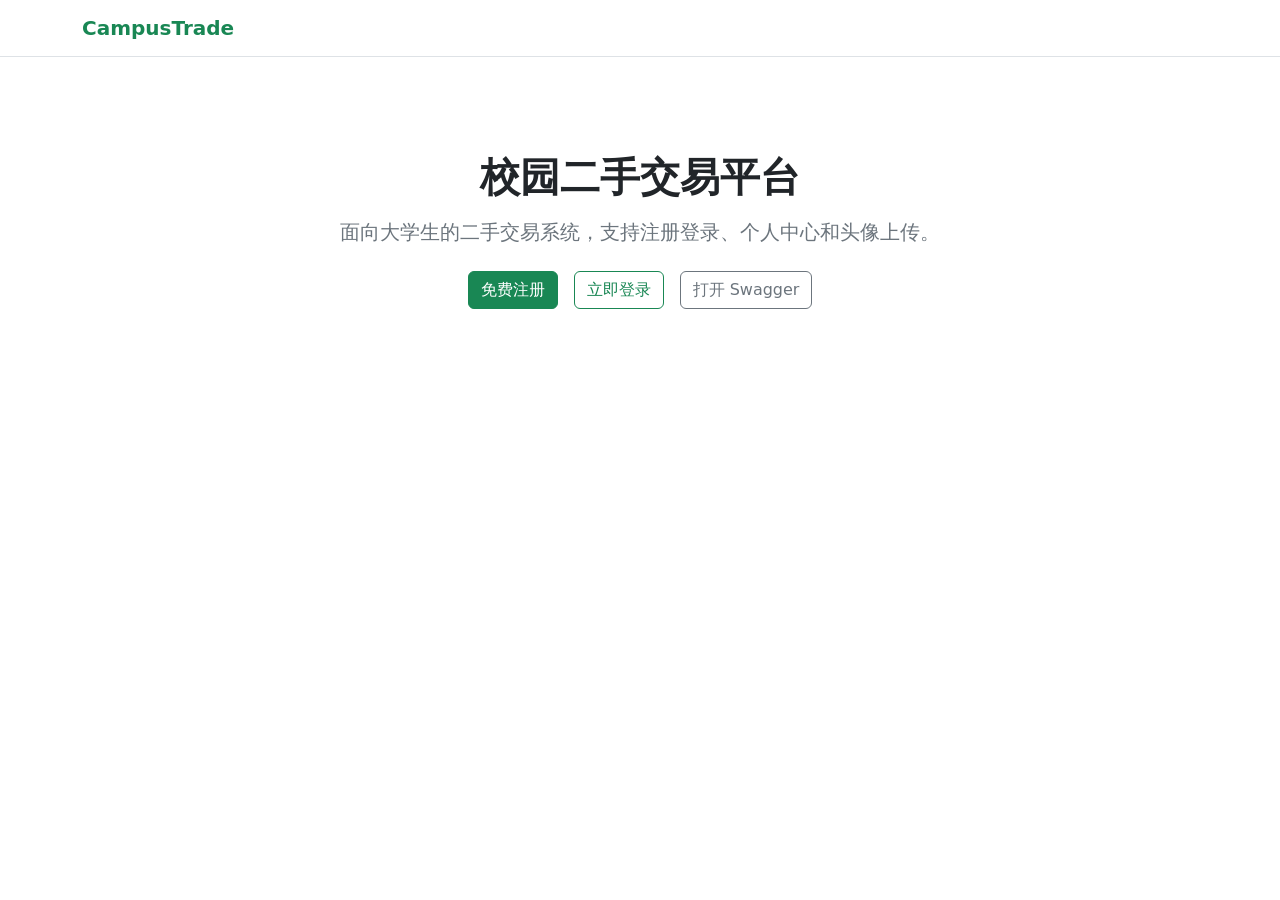
==== frontend/pages/index.html @ 8d6608bd "提交" ====
<!doctype html>
<html lang="zh-CN">
<head>
  <meta charset="utf-8">
  <meta name="viewport" content="width=device-width, initial-scale=1">
  <title>CampusTrade 校园二手交易平台</title>
  <link href="https://cdn.jsdelivr.net/npm/bootstrap@5.3.3/dist/css/bootstrap.min.css" rel="stylesheet">
  <link href="/app.css" rel="stylesheet">
</head>
<body>
  <nav class="navbar navbar-expand-lg navbar-light bg-white border-bottom">
    <div class="container">
      <a class="navbar-brand fw-bold text-success" href="/pages/index.html">CampusTrade</a>
      <div class="d-flex align-items-center gap-2" data-auth-nav></div>
    </div>
  </nav>

  <main class="container py-5">
    <section class="hero-card p-5 text-center">
      <h1 class="display-6 fw-bold">校园二手交易平台</h1>
      <p class="lead text-secondary mt-3">面向大学生的二手交易系统，支持注册登录、个人中心和头像上传。</p>
      <div class="d-flex flex-wrap justify-content-center gap-3 mt-4">
        <a class="btn btn-success" href="/pages/register.html">免费注册</a>
        <a class="btn btn-outline-success" href="/pages/login.html">立即登录</a>
        <a class="btn btn-outline-secondary" href="/swagger">打开 Swagger</a>
      </div>
    </section>
  </main>

  <script src="/js/api.js"></script>
</body>
</html>
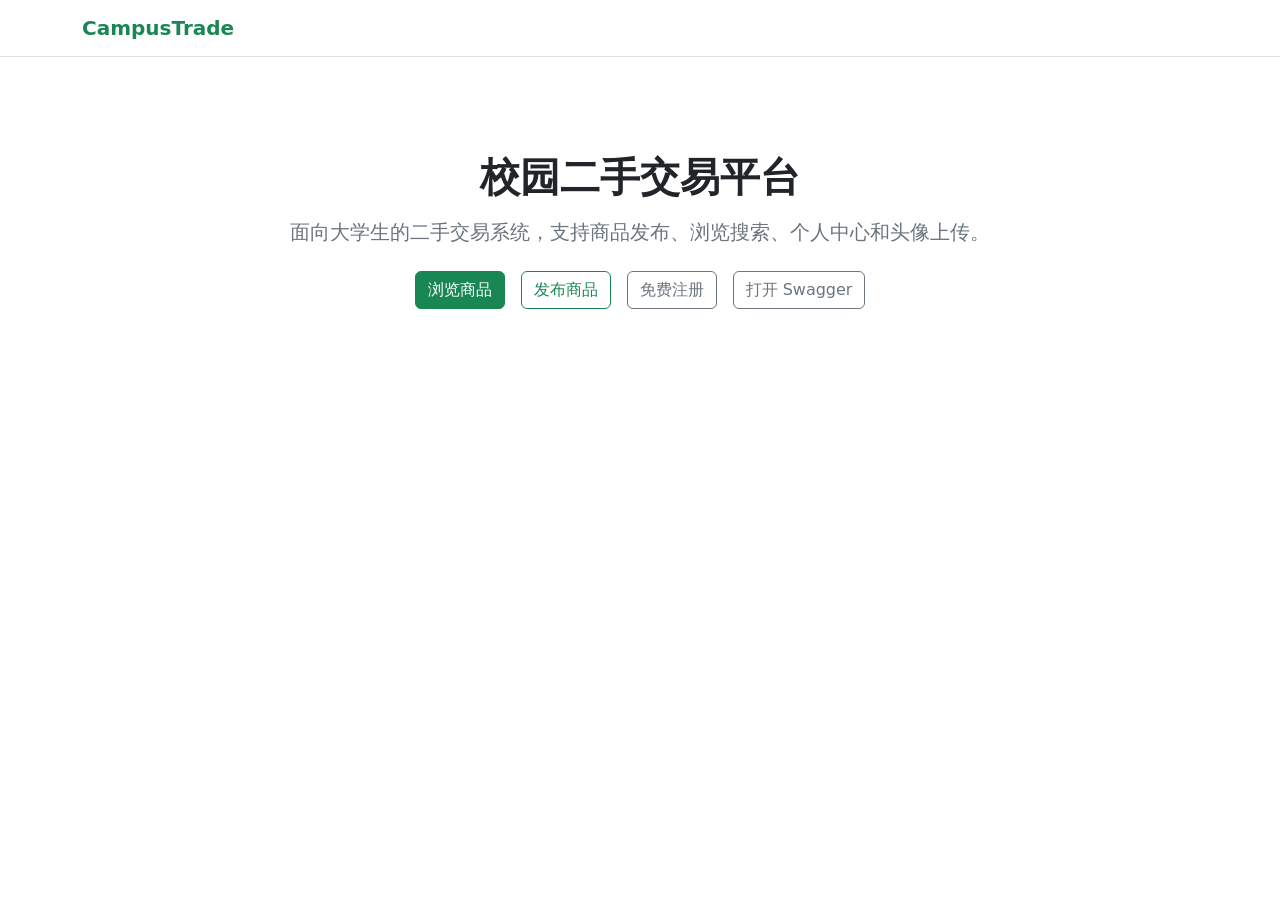
==== commit bffb558d: "第三阶段" ====
--- a/frontend/pages/index.html
+++ b/frontend/pages/index.html
@@ -18,10 +18,11 @@
   <main class="container py-5">
     <section class="hero-card p-5 text-center">
       <h1 class="display-6 fw-bold">校园二手交易平台</h1>
-      <p class="lead text-secondary mt-3">面向大学生的二手交易系统，支持注册登录、个人中心和头像上传。</p>
+      <p class="lead text-secondary mt-3">面向大学生的二手交易系统，支持商品发布、浏览搜索、个人中心和头像上传。</p>
       <div class="d-flex flex-wrap justify-content-center gap-3 mt-4">
-        <a class="btn btn-success" href="/pages/register.html">免费注册</a>
-        <a class="btn btn-outline-success" href="/pages/login.html">立即登录</a>
+        <a class="btn btn-success" href="/pages/products.html">浏览商品</a>
+        <a class="btn btn-outline-success" href="/pages/publish.html">发布商品</a>
+        <a class="btn btn-outline-secondary" href="/pages/register.html">免费注册</a>
         <a class="btn btn-outline-secondary" href="/swagger">打开 Swagger</a>
       </div>
     </section>
